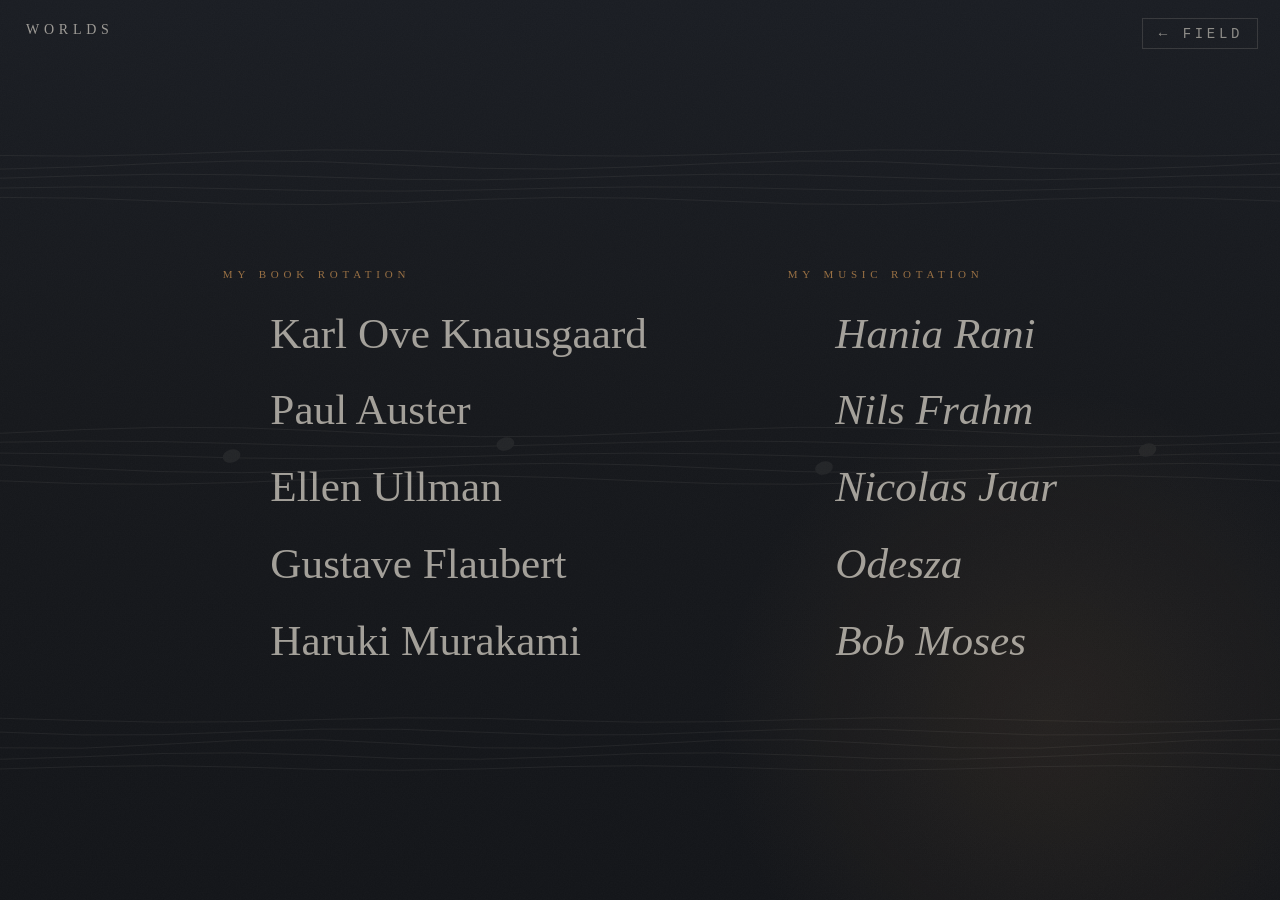
==== worlds.html @ ebf005a2 "notes & operators: interactive site-field + worlds page" ====
<!DOCTYPE html>
<html lang="en">
<head>
<meta charset="utf-8">
<meta name="viewport" content="width=device-width, initial-scale=1">
<title>worlds — max gupta</title>
<meta name="description" content="worlds — two rotations, books and music">
<link rel="icon" href="data:image/svg+xml,%3Csvg%20xmlns='http://www.w3.org/2000/svg'%20viewBox='0%200%2016%2016'%3E%3Cellipse%20cx='7.2'%20cy='10'%20rx='4.6'%20ry='3.2'%20fill='%23B4834C'%20transform='rotate(-20%207.2%2010)'/%3E%3Cline%20x1='11.2'%20y1='9'%20x2='11.2'%20y2='1.6'%20stroke='%23B4834C'%20stroke-width='1.3'/%3E%3C/svg%3E">
<style>
:root{
  --paper:#EDE7DB;
  --ink:#17191D;
  --accent:#B4834C;
  --hairline:rgba(237,231,219,.14);
  --mono:ui-monospace,"SF Mono",Menlo,Consolas,"Liberation Mono",monospace;
  --serif:Georgia,"Times New Roman",serif;
  --ease:cubic-bezier(.3,.7,.3,1);
}
*{box-sizing:border-box}
html,body{margin:0;min-height:100%}
body{
  background:linear-gradient(180deg,#1b1e24 0%,var(--ink) 46%,#14161a 100%);
  color:var(--paper);
  -webkit-font-smoothing:antialiased;
}

/* ---------- the ground: staves, lamplight, one grain ----------
   Everything in .bg is fixed, inert, and kept at a whisper — the
   names stay the loudest thing on the page by a wide margin. */
.bg{position:fixed;inset:0;z-index:0;pointer-events:none;overflow:hidden}
.lamp{
  position:absolute;right:-18vmax;bottom:-22vmax;
  width:72vmax;height:72vmax;
  background:radial-gradient(closest-side,rgba(180,131,76,.10) 0%,rgba(180,131,76,.045) 42%,rgba(180,131,76,0) 72%);
}
.staff{
  position:absolute;left:-6vw;width:112vw;height:96px;
  opacity:.06;
}
.staff.s1{top:15%;animation:drift 110s linear infinite alternate}
.staff.s2{top:46%;animation:drift 145s linear infinite alternate-reverse}
.staff.s3{top:78%;animation:drift 95s linear infinite alternate}
@keyframes drift{
  from{transform:translateX(-18px)}
  to{transform:translateX(18px)}
}
.grain{
  position:absolute;inset:0;width:100%;height:100%;
  opacity:.04;
}

/* ---------- chrome ---------- */
#mark{
  position:fixed;top:22px;left:26px;z-index:10;
  font-family:var(--serif);
  font-size:14px;letter-spacing:.34em;text-transform:uppercase;
  color:rgba(237,231,219,.62);
  pointer-events:none;
}
#back{
  position:fixed;top:18px;right:22px;z-index:10;
  font-family:var(--mono);font-size:14px;
  letter-spacing:.26em;text-transform:uppercase;
  color:rgba(237,231,219,.55);
  text-decoration:none;
  border:1px solid var(--hairline);
  padding:7px 14px 6px 16px;
  transition:color 160ms var(--ease),border-color 160ms var(--ease);
}
#back:hover{color:var(--paper);border-color:rgba(237,231,219,.35)}
#back:focus-visible{outline:1px solid var(--accent);outline-offset:3px;color:var(--paper)}

/* ---------- the two rotations ----------
   A centred pair with a wide held gap between them — books on the
   left, music on the right, plenty of quiet around both. */
main{
  position:relative;z-index:1;
  min-height:100vh;
  display:flex;align-items:center;justify-content:center;
  gap:clamp(72px,11vw,190px);
  padding:15vh 6vw 10vh;
}
.rot{margin:0}
.rot h2{
  margin:0 0 .9em;
  font-family:var(--serif);font-weight:400;
  font-variant:small-caps;
  font-size:15px;letter-spacing:.32em;
  color:rgba(180,131,76,.82);
}
.names{list-style:none;margin:0;padding:0}
.n{
  position:relative;
  font-family:var(--serif);
  font-size:clamp(32px,min(3.4vw,4.8vh),52px);
  line-height:1.18;
  padding:.3em 0 .3em 1.1em;
  color:rgba(237,231,219,.66);
  cursor:default;outline:none;
  transition:opacity 160ms var(--ease),color 160ms var(--ease);
}

/* the one silent distinction: musicians lean */
.n.m{font-style:italic}

/* the brass tick — slides in beside the name under the hand */
.n::before{
  content:"";
  position:absolute;left:0;top:50%;
  width:6px;height:6px;
  margin-top:-3px;
  background:var(--accent);
  transform:translateX(-8px) rotate(45deg);
  opacity:0;
  transition:opacity 160ms var(--ease),transform 160ms var(--ease);
}
.n:hover,.n:focus-visible{color:var(--paper)}
.n:hover::before,.n:focus-visible::before{
  opacity:1;
  transform:translateX(0) rotate(45deg);
}

/* when one name is lit, the rest of its rotation recedes */
.names:hover .n:not(:hover):not(:focus),
.names:focus-within .n:not(:focus){
  opacity:.4;
}

/* phone — one stack: books, then music, same rhythm */
@media (max-width:600px){
  main{
    flex-direction:column;align-items:flex-start;justify-content:flex-start;
    gap:8vh;
    min-height:0;
    padding:16vh 8vw 12vh;
  }
  .n{padding-left:1em}
}

@media (prefers-reduced-motion:reduce){
  .staff{animation:none !important;transform:none}
  .n,.n::before,#back{transition:none}
}
</style>
</head>
<body>
<div class="bg" aria-hidden="true">
  <div class="lamp"></div>
<svg class="staff s1" viewBox="0 0 1440 96" preserveAspectRatio="none" fill="none" stroke="#EDE7DB" stroke-width="1"><path d="M 0,18.0 L 80,20.5 L 160,21.1 L 240,19.4 L 320,16.6 L 400,14.9 L 480,15.5 L 560,18.0 L 640,20.5 L 720,21.1 L 800,19.4 L 880,16.6 L 960,14.9 L 1040,15.5 L 1120,18.0 L 1200,20.5 L 1280,21.1 L 1360,19.4 L 1440,16.6 L 1440,16.6"/><path d="M 0,33.3 L 80,34.1 L 160,31.8 L 240,28.2 L 320,25.9 L 400,26.7 L 480,30.0 L 560,33.3 L 640,34.1 L 720,31.8 L 800,28.2 L 880,25.9 L 960,26.7 L 1040,30.0 L 1120,33.3 L 1200,34.1 L 1280,31.8 L 1360,28.2 L 1440,25.9 L 1440,25.9"/><path d="M 0,44.8 L 80,43.2 L 160,40.7 L 240,39.2 L 320,39.8 L 400,42.0 L 480,44.3 L 560,44.8 L 640,43.2 L 720,40.7 L 800,39.2 L 880,39.8 L 960,42.0 L 1040,44.3 L 1120,44.8 L 1200,43.2 L 1280,40.7 L 1360,39.2 L 1440,39.8 L 1440,39.8"/><path d="M 0,54.9 L 80,53.0 L 160,51.9 L 240,52.3 L 320,54.0 L 400,55.7 L 480,56.1 L 560,54.9 L 640,53.0 L 720,51.9 L 800,52.3 L 880,54.0 L 960,55.7 L 1040,56.1 L 1120,54.9 L 1200,53.0 L 1280,51.9 L 1360,52.3 L 1440,54.0 L 1440,54.0"/><path d="M 0,64.4 L 80,62.4 L 160,63.2 L 240,66.0 L 320,68.9 L 400,69.6 L 480,67.6 L 560,64.4 L 640,62.4 L 720,63.2 L 800,66.0 L 880,68.9 L 960,69.6 L 1040,67.6 L 1120,64.4 L 1200,62.4 L 1280,63.2 L 1360,66.0 L 1440,68.9 L 1440,68.9"/></svg>
<svg class="staff s2" viewBox="0 0 1440 96" preserveAspectRatio="none" fill="none" stroke="#EDE7DB" stroke-width="1"><path d="M 0,22.2 L 80,19.2 L 160,15.6 L 240,13.3 L 320,13.8 L 400,16.8 L 480,20.4 L 560,22.7 L 640,22.2 L 720,19.2 L 800,15.6 L 880,13.3 L 960,13.8 L 1040,16.8 L 1120,20.4 L 1200,22.7 L 1280,22.2 L 1360,19.2 L 1440,15.6 L 1440,15.6"/><path d="M 0,30.4 L 80,28.2 L 160,27.0 L 240,27.6 L 320,29.6 L 400,31.8 L 480,33.0 L 560,32.4 L 640,30.4 L 720,28.2 L 800,27.0 L 880,27.6 L 960,29.6 L 1040,31.8 L 1120,33.0 L 1200,32.4 L 1280,30.4 L 1360,28.2 L 1440,27.0 L 1440,27.0"/><path d="M 0,40.0 L 80,39.1 L 160,39.9 L 240,41.9 L 320,44.0 L 400,44.9 L 480,44.1 L 560,42.1 L 640,40.0 L 720,39.1 L 800,39.9 L 880,41.9 L 960,44.0 L 1040,44.9 L 1120,44.1 L 1200,42.1 L 1280,40.0 L 1360,39.1 L 1440,39.9 L 1440,39.9"/><path d="M 0,49.3 L 80,51.0 L 160,54.4 L 240,57.6 L 320,58.7 L 400,57.0 L 480,53.6 L 560,50.4 L 640,49.3 L 720,51.0 L 800,54.4 L 880,57.6 L 960,58.7 L 1040,57.0 L 1120,53.6 L 1200,50.4 L 1280,49.3 L 1360,51.0 L 1440,54.4 L 1440,54.4"/><path d="M 0,63.6 L 80,66.9 L 160,69.7 L 240,70.3 L 320,68.4 L 400,65.1 L 480,62.3 L 560,61.7 L 640,63.6 L 720,66.9 L 800,69.7 L 880,70.3 L 960,68.4 L 1040,65.1 L 1120,62.3 L 1200,61.7 L 1280,63.6 L 1360,66.9 L 1440,69.7 L 1440,69.7"/><ellipse cx="310" cy="42" rx="9" ry="6.5" transform="rotate(-16 310 42)" fill="#EDE7DB" stroke="none"/><ellipse cx="585" cy="30" rx="9" ry="6.5" transform="rotate(-16 585 30)" fill="#EDE7DB" stroke="none"/><ellipse cx="905" cy="54" rx="9" ry="6.5" transform="rotate(-16 905 54)" fill="#EDE7DB" stroke="none"/><ellipse cx="1230" cy="36" rx="9" ry="6.5" transform="rotate(-16 1230 36)" fill="#EDE7DB" stroke="none"/></svg>
<svg class="staff s3" viewBox="0 0 1440 96" preserveAspectRatio="none" fill="none" stroke="#EDE7DB" stroke-width="1"><path d="M 0,15.8 L 80,16.3 L 160,18.5 L 240,20.2 L 320,19.7 L 400,17.5 L 480,15.8 L 560,16.3 L 640,18.5 L 720,20.2 L 800,19.7 L 880,17.5 L 960,15.8 L 1040,16.3 L 1120,18.5 L 1200,20.2 L 1280,19.7 L 1360,17.5 L 1440,15.8 L 1440,15.8"/><path d="M 0,27.3 L 80,30.2 L 160,32.9 L 240,32.7 L 320,29.8 L 400,27.1 L 480,27.3 L 560,30.2 L 640,32.9 L 720,32.7 L 800,29.8 L 880,27.1 L 960,27.3 L 1040,30.2 L 1120,32.9 L 1200,32.7 L 1280,29.8 L 1360,27.1 L 1440,27.3 L 1440,27.3"/><path d="M 0,41.6 L 80,45.8 L 160,46.2 L 240,42.4 L 320,38.2 L 400,37.8 L 480,41.6 L 560,45.8 L 640,46.2 L 720,42.4 L 800,38.2 L 880,37.8 L 960,41.6 L 1040,45.8 L 1120,46.2 L 1200,42.4 L 1280,38.2 L 1360,37.8 L 1440,41.6 L 1440,41.6"/><path d="M 0,56.5 L 80,57.2 L 160,54.8 L 240,51.5 L 320,50.8 L 400,53.2 L 480,56.5 L 560,57.2 L 640,54.8 L 720,51.5 L 800,50.8 L 880,53.2 L 960,56.5 L 1040,57.2 L 1120,54.8 L 1200,51.5 L 1280,50.8 L 1360,53.2 L 1440,56.5 L 1440,56.5"/><path d="M 0,68.3 L 80,66.9 L 160,64.6 L 240,63.7 L 320,65.1 L 400,67.4 L 480,68.3 L 560,66.9 L 640,64.6 L 720,63.7 L 800,65.1 L 880,67.4 L 960,68.3 L 1040,66.9 L 1120,64.6 L 1200,63.7 L 1280,65.1 L 1360,67.4 L 1440,68.3 L 1440,68.3"/></svg>
  <svg class="grain" aria-hidden="true">
    <filter id="gr"><feTurbulence type="fractalNoise" baseFrequency="0.82" numOctaves="2" stitchTiles="stitch"/><feColorMatrix type="matrix" values="0 0 0 0 0.93  0 0 0 0 0.91  0 0 0 0 0.86  0 0 0 0.5 0"/></filter>
    <rect width="100%" height="100%" filter="url(#gr)"/>
  </svg>
</div>
<div id="mark">worlds</div>
<a id="back" href="index.html">&larr; field</a>
<main>
  <section class="rot" aria-labelledby="h-books">
    <h2 id="h-books">my book rotation</h2>
    <ol class="names">
      <li class="n" tabindex="0">Karl Ove Knausgaard</li>
      <li class="n" tabindex="0">Paul Auster</li>
      <li class="n" tabindex="0">Ellen Ullman</li>
      <li class="n" tabindex="0">Gustave Flaubert</li>
      <li class="n" tabindex="0">Haruki Murakami</li>
    </ol>
  </section>
  <section class="rot" aria-labelledby="h-music">
    <h2 id="h-music">my music rotation</h2>
    <ol class="names">
      <li class="n m" tabindex="0">Hania Rani</li>
      <li class="n m" tabindex="0">Nils Frahm</li>
      <li class="n m" tabindex="0">Nicolas Jaar</li>
      <li class="n m" tabindex="0">Odesza</li>
      <li class="n m" tabindex="0">Bob Moses</li>
    </ol>
  </section>
</main>
</body>
</html>
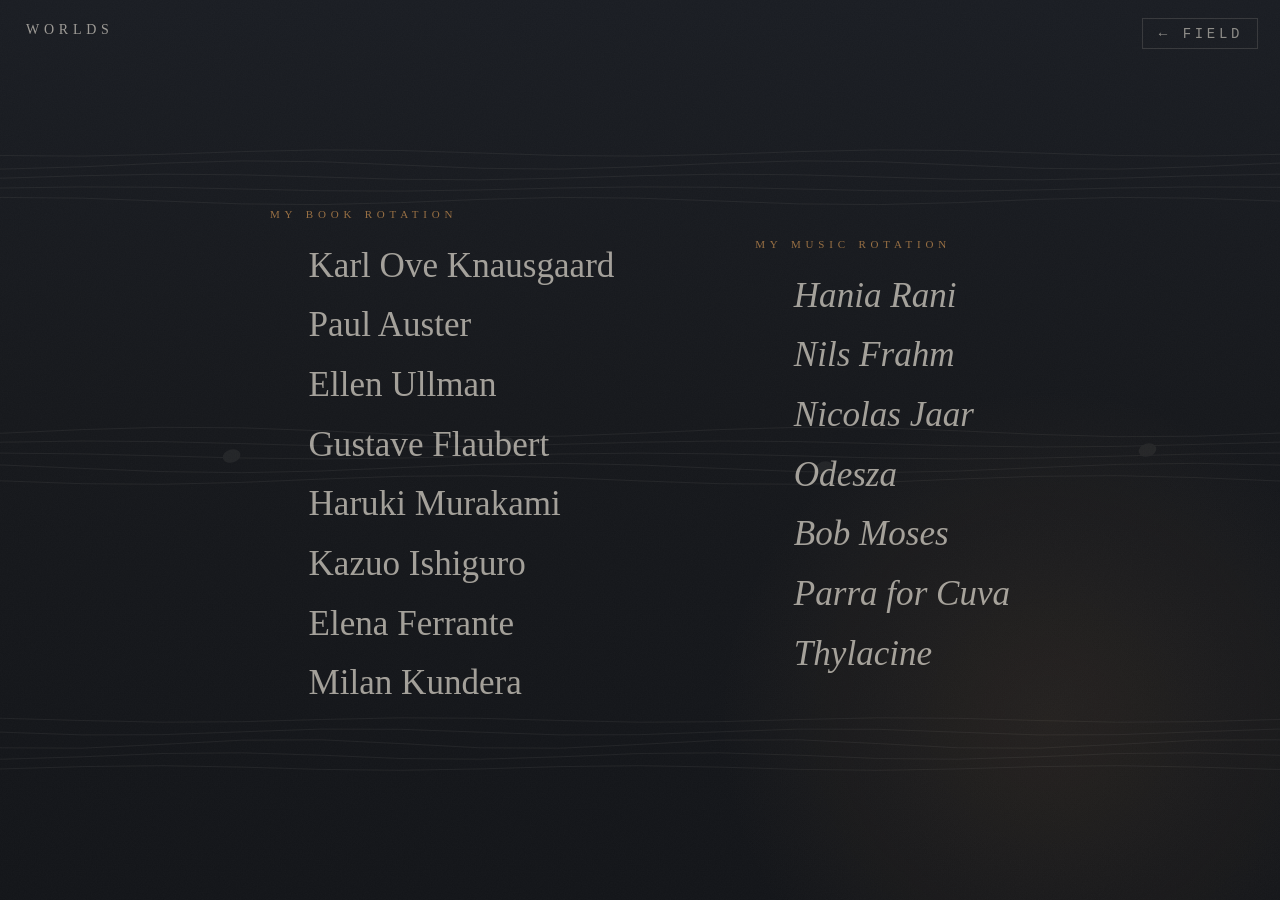
==== commit ac289d1c: "worlds: more authors and artists, names link to wikipedia Adds Ishiguro, Ferrante, Kundera to the bo" ====
--- a/worlds.html
+++ b/worlds.html
@@ -78,7 +78,7 @@
   min-height:100vh;
   display:flex;align-items:center;justify-content:center;
   gap:clamp(72px,11vw,190px);
-  padding:15vh 6vw 10vh;
+  padding:11vh 6vw 9vh;
 }
 .rot{margin:0}
 .rot h2{
@@ -90,13 +90,15 @@
 }
 .names{list-style:none;margin:0;padding:0}
 .n{
+  display:block;
   position:relative;
   font-family:var(--serif);
-  font-size:clamp(32px,min(3.4vw,4.8vh),52px);
+  font-size:clamp(26px,min(2.9vw,3.9vh),46px);
   line-height:1.18;
-  padding:.3em 0 .3em 1.1em;
+  padding:.26em 0 .26em 1.1em;
   color:rgba(237,231,219,.66);
-  cursor:default;outline:none;
+  text-decoration:none;
+  cursor:pointer;outline:none;
   transition:opacity 160ms var(--ease),color 160ms var(--ease);
 }
 
@@ -160,21 +162,27 @@
   <section class="rot" aria-labelledby="h-books">
     <h2 id="h-books">my book rotation</h2>
     <ol class="names">
-      <li class="n" tabindex="0">Karl Ove Knausgaard</li>
-      <li class="n" tabindex="0">Paul Auster</li>
-      <li class="n" tabindex="0">Ellen Ullman</li>
-      <li class="n" tabindex="0">Gustave Flaubert</li>
-      <li class="n" tabindex="0">Haruki Murakami</li>
+      <li><a class="n" href="https://en.wikipedia.org/wiki/Karl_Ove_Knausg%C3%A5rd" target="_blank" rel="noopener">Karl Ove Knausgaard</a></li>
+      <li><a class="n" href="https://en.wikipedia.org/wiki/Paul_Auster" target="_blank" rel="noopener">Paul Auster</a></li>
+      <li><a class="n" href="https://en.wikipedia.org/wiki/Ellen_Ullman" target="_blank" rel="noopener">Ellen Ullman</a></li>
+      <li><a class="n" href="https://en.wikipedia.org/wiki/Gustave_Flaubert" target="_blank" rel="noopener">Gustave Flaubert</a></li>
+      <li><a class="n" href="https://en.wikipedia.org/wiki/Haruki_Murakami" target="_blank" rel="noopener">Haruki Murakami</a></li>
+      <li><a class="n" href="https://en.wikipedia.org/wiki/Kazuo_Ishiguro" target="_blank" rel="noopener">Kazuo Ishiguro</a></li>
+      <li><a class="n" href="https://en.wikipedia.org/wiki/Elena_Ferrante" target="_blank" rel="noopener">Elena Ferrante</a></li>
+      <li><a class="n" href="https://en.wikipedia.org/wiki/Milan_Kundera" target="_blank" rel="noopener">Milan Kundera</a></li>
     </ol>
   </section>
   <section class="rot" aria-labelledby="h-music">
     <h2 id="h-music">my music rotation</h2>
     <ol class="names">
-      <li class="n m" tabindex="0">Hania Rani</li>
-      <li class="n m" tabindex="0">Nils Frahm</li>
-      <li class="n m" tabindex="0">Nicolas Jaar</li>
-      <li class="n m" tabindex="0">Odesza</li>
-      <li class="n m" tabindex="0">Bob Moses</li>
+      <li><a class="n m" href="https://en.wikipedia.org/wiki/Hania_Rani" target="_blank" rel="noopener">Hania Rani</a></li>
+      <li><a class="n m" href="https://en.wikipedia.org/wiki/Nils_Frahm" target="_blank" rel="noopener">Nils Frahm</a></li>
+      <li><a class="n m" href="https://en.wikipedia.org/wiki/Nicolas_Jaar" target="_blank" rel="noopener">Nicolas Jaar</a></li>
+      <li><a class="n m" href="https://en.wikipedia.org/wiki/Odesza" target="_blank" rel="noopener">Odesza</a></li>
+      <li><a class="n m" href="https://en.wikipedia.org/wiki/Bob_Moses_(band)" target="_blank" rel="noopener">Bob Moses</a></li>
+      <li><a class="n m" href="https://en.wikipedia.org/wiki/Parra_for_Cuva" target="_blank" rel="noopener">Parra for Cuva</a></li>
+      <!-- no English article for the musician; en.wikipedia "Thylacine" is the marsupial -->
+      <li><a class="n m" href="https://fr.wikipedia.org/wiki/Thylacine_(musicien)" target="_blank" rel="noopener" hreflang="fr">Thylacine</a></li>
     </ol>
   </section>
 </main>
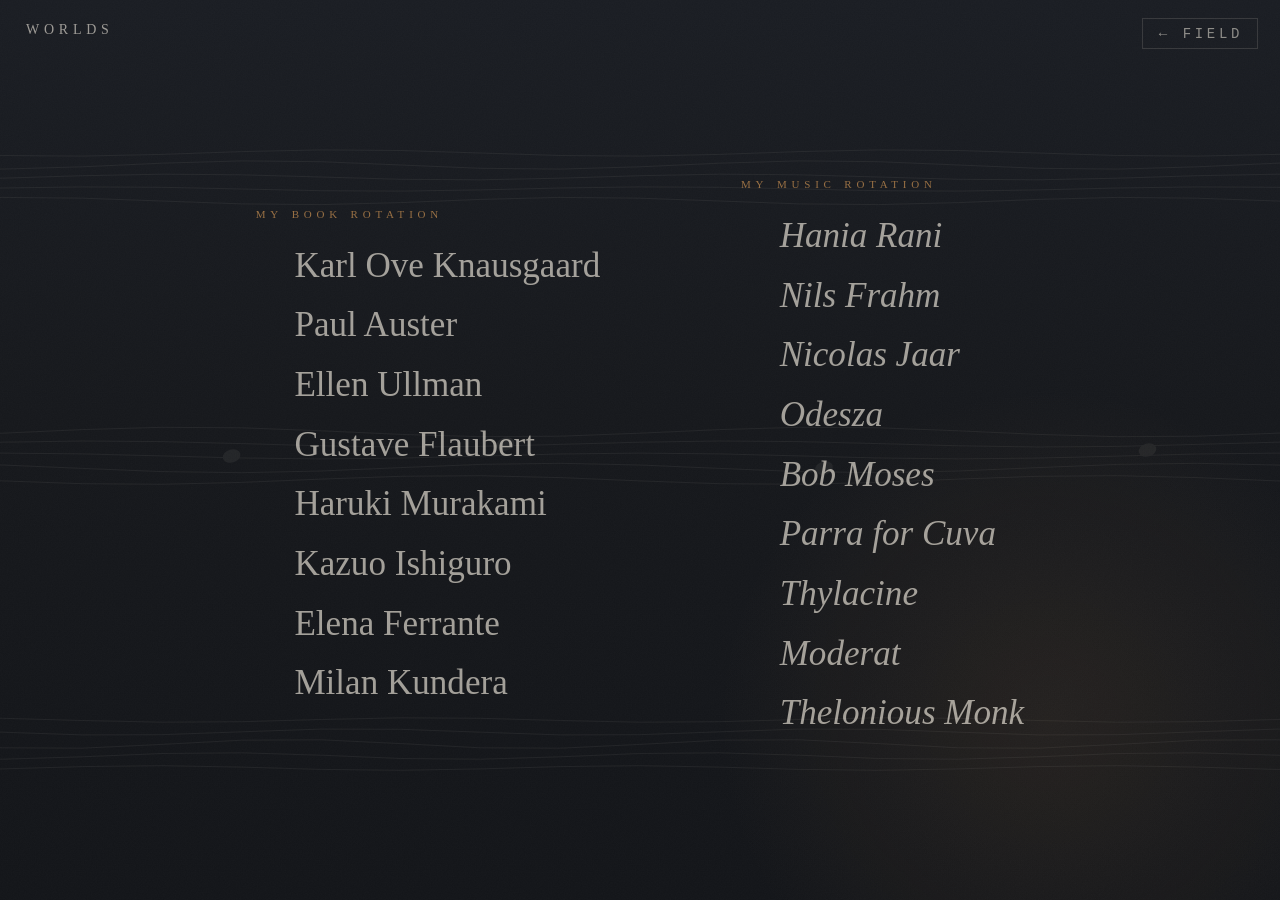
==== commit 4963c262: "worlds: publisher pages for the authors, add Moderat and Monk Knausgaard, Auster, Ullman, Ishiguro a" ====
--- a/worlds.html
+++ b/worlds.html
@@ -161,28 +161,33 @@
 <main>
   <section class="rot" aria-labelledby="h-books">
     <h2 id="h-books">my book rotation</h2>
+    <!-- own site first, publisher's author page second, wikipedia only where
+         neither exists (flaubert, d. 1880) -->
     <ol class="names">
-      <li><a class="n" href="https://en.wikipedia.org/wiki/Karl_Ove_Knausg%C3%A5rd" target="_blank" rel="noopener">Karl Ove Knausgaard</a></li>
-      <li><a class="n" href="https://en.wikipedia.org/wiki/Paul_Auster" target="_blank" rel="noopener">Paul Auster</a></li>
-      <li><a class="n" href="https://en.wikipedia.org/wiki/Ellen_Ullman" target="_blank" rel="noopener">Ellen Ullman</a></li>
+      <li><a class="n" href="https://www.penguin.co.uk/authors/226642/karl-ove-knausgaard" target="_blank" rel="noopener">Karl Ove Knausgaard</a></li>
+      <li><a class="n" href="https://www.faber.co.uk/author/paul-auster/" target="_blank" rel="noopener">Paul Auster</a></li>
+      <li><a class="n" href="https://us.macmillan.com/author/ellenullman" target="_blank" rel="noopener">Ellen Ullman</a></li>
       <li><a class="n" href="https://en.wikipedia.org/wiki/Gustave_Flaubert" target="_blank" rel="noopener">Gustave Flaubert</a></li>
-      <li><a class="n" href="https://en.wikipedia.org/wiki/Haruki_Murakami" target="_blank" rel="noopener">Haruki Murakami</a></li>
-      <li><a class="n" href="https://en.wikipedia.org/wiki/Kazuo_Ishiguro" target="_blank" rel="noopener">Kazuo Ishiguro</a></li>
-      <li><a class="n" href="https://en.wikipedia.org/wiki/Elena_Ferrante" target="_blank" rel="noopener">Elena Ferrante</a></li>
-      <li><a class="n" href="https://en.wikipedia.org/wiki/Milan_Kundera" target="_blank" rel="noopener">Milan Kundera</a></li>
+      <li><a class="n" href="https://www.harukimurakami.com" target="_blank" rel="noopener">Haruki Murakami</a></li>
+      <li><a class="n" href="https://www.faber.co.uk/author/kazuo-ishiguro/" target="_blank" rel="noopener">Kazuo Ishiguro</a></li>
+      <li><a class="n" href="https://elenaferrante.com" target="_blank" rel="noopener">Elena Ferrante</a></li>
+      <li><a class="n" href="https://www.harpercollins.com/blogs/authors/milan-kundera" target="_blank" rel="noopener">Milan Kundera</a></li>
     </ol>
   </section>
   <section class="rot" aria-labelledby="h-music">
     <h2 id="h-music">my music rotation</h2>
     <ol class="names">
-      <li><a class="n m" href="https://en.wikipedia.org/wiki/Hania_Rani" target="_blank" rel="noopener">Hania Rani</a></li>
-      <li><a class="n m" href="https://en.wikipedia.org/wiki/Nils_Frahm" target="_blank" rel="noopener">Nils Frahm</a></li>
-      <li><a class="n m" href="https://en.wikipedia.org/wiki/Nicolas_Jaar" target="_blank" rel="noopener">Nicolas Jaar</a></li>
-      <li><a class="n m" href="https://en.wikipedia.org/wiki/Odesza" target="_blank" rel="noopener">Odesza</a></li>
-      <li><a class="n m" href="https://en.wikipedia.org/wiki/Bob_Moses_(band)" target="_blank" rel="noopener">Bob Moses</a></li>
-      <li><a class="n m" href="https://en.wikipedia.org/wiki/Parra_for_Cuva" target="_blank" rel="noopener">Parra for Cuva</a></li>
-      <!-- no English article for the musician; en.wikipedia "Thylacine" is the marsupial -->
-      <li><a class="n m" href="https://fr.wikipedia.org/wiki/Thylacine_(musicien)" target="_blank" rel="noopener" hreflang="fr">Thylacine</a></li>
+      <li><a class="n m" href="https://haniarani.com" target="_blank" rel="noopener">Hania Rani</a></li>
+      <li><a class="n m" href="https://www.nilsfrahm.com" target="_blank" rel="noopener">Nils Frahm</a></li>
+      <li><a class="n m" href="https://nicolasjaar.net" target="_blank" rel="noopener">Nicolas Jaar</a></li>
+      <li><a class="n m" href="https://odesza.com" target="_blank" rel="noopener">Odesza</a></li>
+      <li><a class="n m" href="https://bobmosesmusic.com" target="_blank" rel="noopener">Bob Moses</a></li>
+      <!-- parraforcuva.de doesn't resolve — only a shop subdomain — so: his bandcamp -->
+      <li><a class="n m" href="https://parraforcuva.bandcamp.com" target="_blank" rel="noopener">Parra for Cuva</a></li>
+      <li><a class="n m" href="https://www.thylacinemusic.com" target="_blank" rel="noopener">Thylacine</a></li>
+      <!-- moderat.fm redirects to a dead https host — so: their own label -->
+      <li><a class="n m" href="https://monkeytownrecords.com/artist/moderat/" target="_blank" rel="noopener">Moderat</a></li>
+      <li><a class="n m" href="https://www.theloniousmonkmusic.com" target="_blank" rel="noopener">Thelonious Monk</a></li>
     </ol>
   </section>
 </main>
